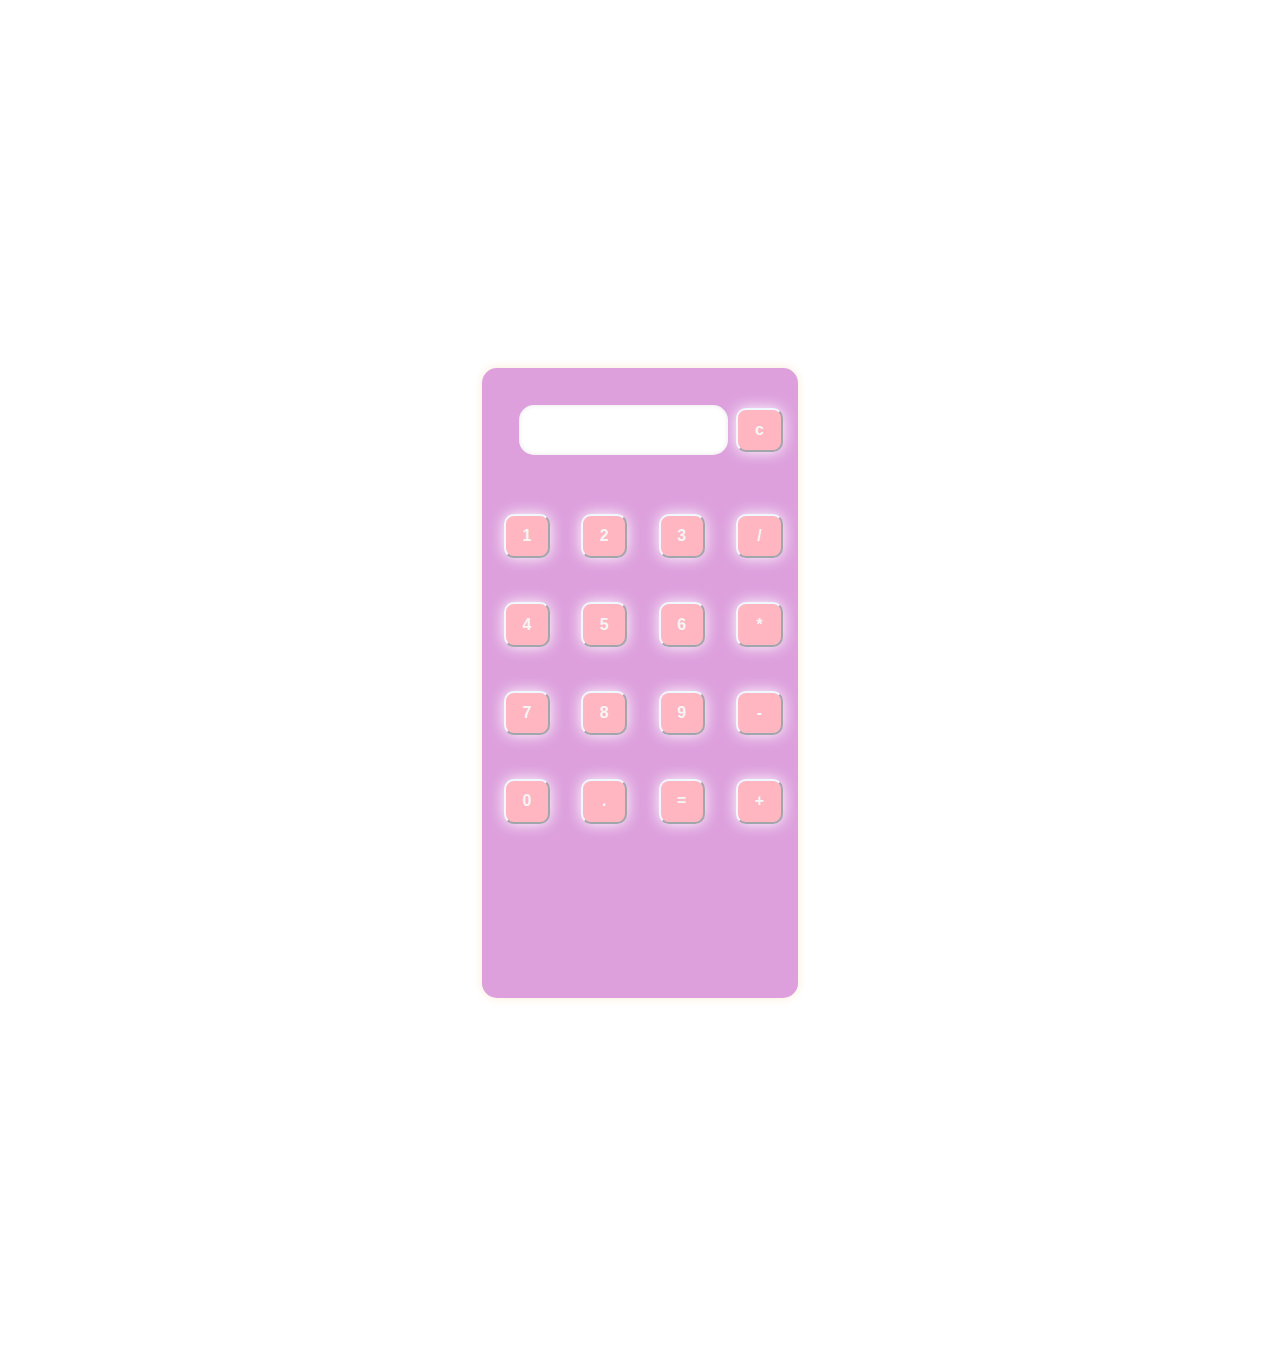
==== calcuator.html @ 628c52a5 "commit" ====
<!DOCTYPE html>
<html lang="en">
<head>
    <meta charset="UTF-8">
    <meta name="viewport" content="width=device-width, initial-scale=1.0">
    <title>Document</title>
    <link rel="stylesheet" href="./css/styles.css">
</head>
<body>
    <div class="calculator">
        <table id="calc">
            <tr>
                <td colspan="3">
                    <div class="display"></div>
                </td>
                <td><input type="button" value="c"></td>
            </tr>
            <tr class="keys"></tr>
                <td><input type="button" value="1"></td>
                <td><input type="button" value="2"></td>
                <td><input type="button" value="3"></td>
                <td><input type="button" value="/"></td>
            </tr>
            <tr class="keys"></tr>
                <td><input type="button" value="4"></td>
                <td><input type="button" value="5"></td>
                <td><input type="button" value="6"></td>
                <td><input type="button" value="*"></td>
            </tr>
            <tr class="keys"></tr>
                <td><input type="button" value="7"></td>
                <td><input type="button" value="8"></td>
                <td><input type="button" value="9"></td>
                <td><input type="button" value="-"></td>
            </tr>
            <tr class="keys"></tr>
                <td><input type="button" value="0"></td>
                <td><input type="button" value="."></td>
                <td><input type="button" value="="></td>
                <td><input type="button" value="+"></td>
            </tr>
        </table>
    </div>
</body>
</html>
---- css/styles.css ----
*{
    font-family: 'Lucida Sans', 'Lucida Sans Regular', 'Lucida Grande', 'Lucida Sans Unicode', Geneva, Verdana, sans-serif;
    font-size: 16px;
    color: black;
    box-sizing: border-box;

}

body {
    background-image: url(https://i.pinimg.com/736x/38/e7/90/38e790f77adb7f70419877c32f662359.jpg);
    object-fit:fill;
}

.calculator {
    margin: 0 auto;
    align-items: center;
    width: 50%;
    height: 150vmin;
    display: flex;
    justify-content: space-evenly;

}

.display {
    margin: 15px;
    padding: 25px;
    font-size: 24px;
    text-align: right;
    border: none;
    border-radius: 15px;
    background-color:white;
    box-shadow: inset 0 0 5px rgba(0, 0, 0, 0.1);
    width: 110%;
    height: 50%;
  }
  
input {
    background-color: lightpink;
    color: whitesmoke;
    border-color: aliceblue;
    padding: 10px;
    border-radius: 10px;
    width: 130%;
    padding: 0.7rem;
    box-shadow: 0 0 15px white;
    font-weight: bold;
 }

 #calc {
    margin: 0 auto;
    box-shadow: 0 0 10px antiquewhite;
    width: 50%;
    height: 70vh;
    border-radius: 15px;
    padding-right: 0.5rem;
    background-image: url(https://i.pinimg.com/originals/8c/9c/a4/8c9ca47dbc12addbcfc28154ca917b3b.jpg);
    background-color: plum;
    display: flex;
    justify-content: space-evenly;

 }

 #calc td {
    padding: 20px;
    width: 40%;
}
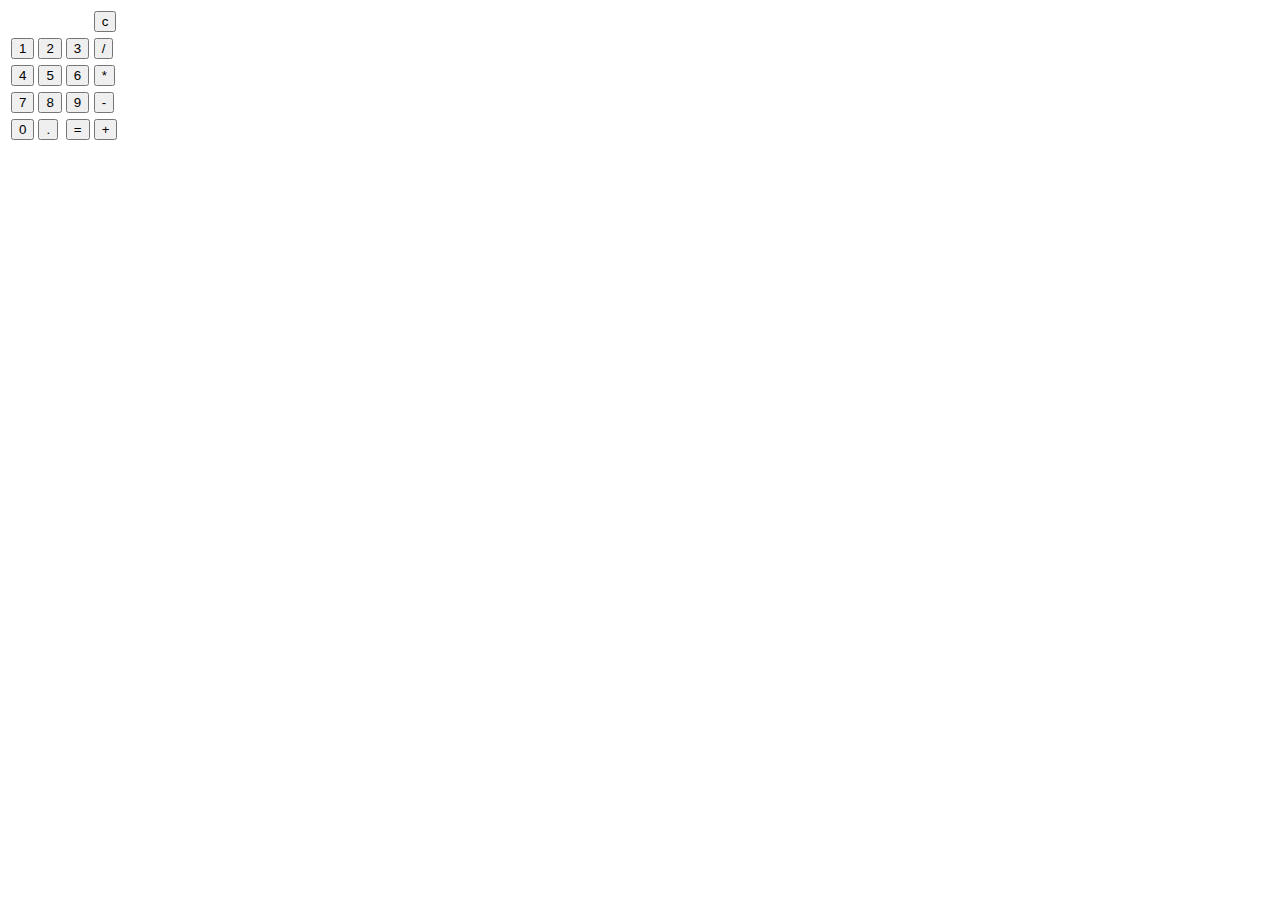
==== commit f7b718c9: "commit" ====
--- a/calcuator.html
+++ b/calcuator.html
@@ -3,8 +3,8 @@
 <head>
     <meta charset="UTF-8">
     <meta name="viewport" content="width=device-width, initial-scale=1.0">
-    <title>Document</title>
-    <link rel="stylesheet" href="./css/styles.css">
+    <title>Calculator</title>
+    <link rel="stylesheet" href="./CSS/styles.css">
 </head>
 <body>
     <div class="calculator">
@@ -41,5 +41,6 @@
             </tr>
         </table>
     </div>
+    <script src="./script/script.js"></script>
 </body>
 </html>